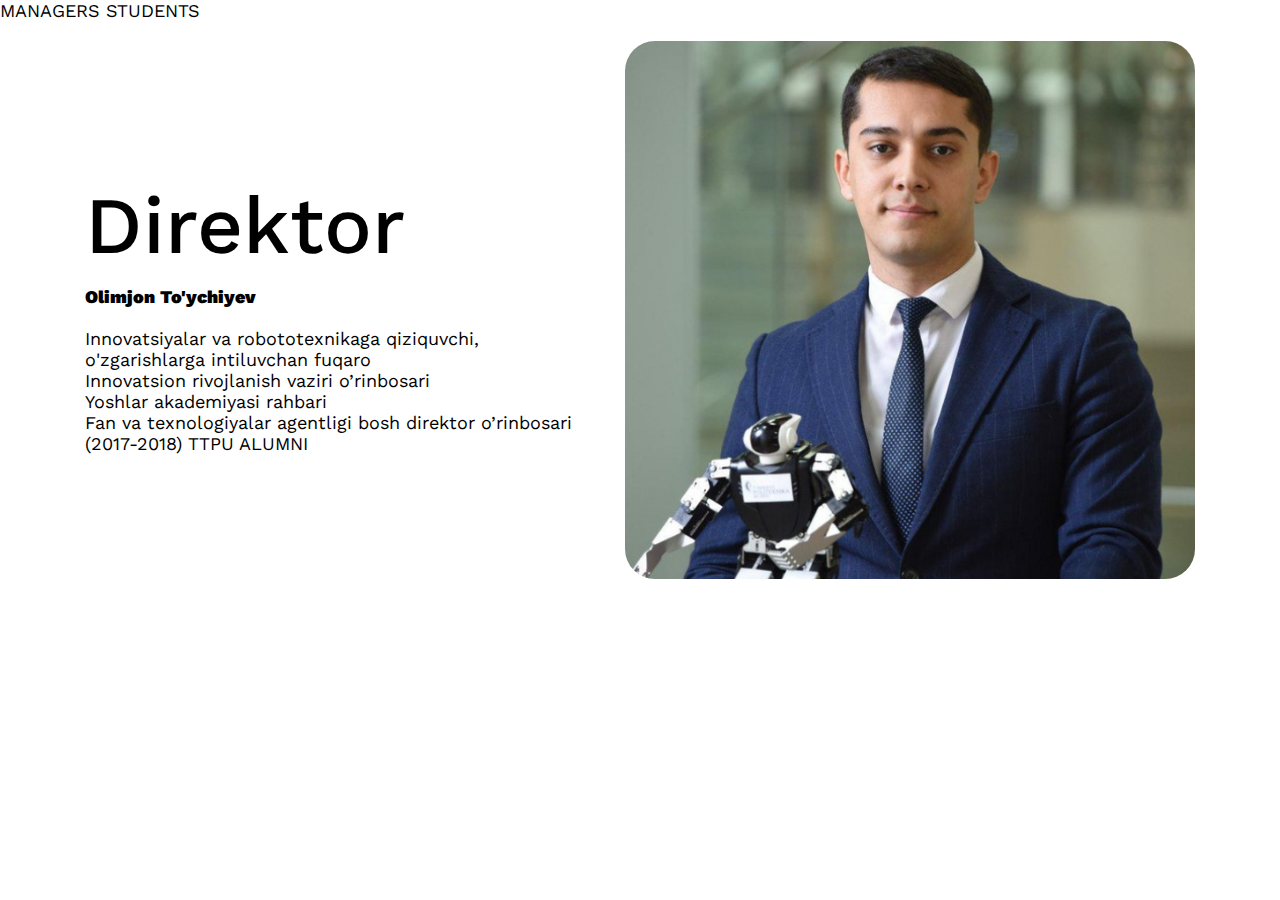
==== director.html @ 107b70d6 "init" ====
<!DOCTYPE html>
<html lang="en">
<head>
    <meta charset="UTF-8">
    <meta http-equiv="X-UA-Compatible" content="IE=edge">
    <meta name="viewport" content="width=device-width, initial-scale=1.0">
    <link rel="stylesheet" href="./style/main.css">
    <title>MUNIMUZ - Direktor</title>
</head>
<body>
    <!-- HEADER -->

    <a href="./managers.html" class="link">MANAGERS</a>
    <a href="./students.html" class="link">STUDENTS</a>
    <!-- MAIN INFO -->
    <section class="container director-info">
        <div>
            <h1 class="director__title">Direktor</h1>
            <div class="director-details">
                <h3 class="director__subtitle"><strong>Olimjon To'ychiyev</strong></h3>
                <p class="director__detail">
                    <br> Innovatsiyalar va robototexnikaga qiziquvchi,  o'zgarishlarga intiluvchan fuqaro
                    <br> Innovatsion rivojlanish vaziri o’rinbosari
                    <br> Yoshlar akademiyasi rahbari
                    <br> Fan va texnologiyalar agentligi bosh direktor o’rinbosari (2017-2018)
                    TTPU ALUMNI
                </p>
            </div>
        </div>
             <img src="./img/direktor-image.png" alt="Image of director" class="director__img">
    </section>
</body>
</html>
---- style/main.css ----
@import url("https://fonts.googleapis.com/css2?family=Work+Sans:wght@100;200;300;400;500&display=swap");
* {
  padding: 0;
  margin: 0;
  -webkit-box-sizing: border-box;
          box-sizing: border-box;
  font-family: 'Work Sans', sans-serif;
  font-size: 18px;
}
.btn{
  padding: 11px 40px!important;
  font-weight: bold;
  font-size: 16px;
  line-height: 26px;
  text-align: center;
  letter-spacing: 1px;
  text-transform: uppercase;
  border-radius: 6px;
}

.link {
  color: inherit;
  text-decoration: none;
}

.link:hover {
  color: inherit;
  text-decoration: none;
}

ul {
  list-style-type: none;
}

.container {
    max-width: 1110px;
    margin: 0 auto;
    transition: width .1s;
  }
  @media (min-width: 320px) {
    .container {
      width: 320px;
    }
  }
  @media (min-width: 380px) {
    .container {
      width: 380px;
    }
  }
  @media (min-width: 480px) {
    .container {
      width: 480px;
    }
  }
  @media (min-width: 570px) {
    .container {
      width: 570px;
    }
  }
  @media (min-width: 640px) {
    .container {
      width: 640px;
    }
  }
  @media (min-width: 768px) {
    .container {
      width: 768px;
    }
  }
  @media (min-width: 1024px) {
    .container {
      width: 1024px;
    }
  }
  @media (min-width: 1280px) {
    .container {
      width: 1280px;
    }
  }
  @media (min-width: 1536px) {
    .container {
      width: 1536px;
    }
  }
/* DIRECTOR PAGE */
.director-info{
    margin-top: 20px;
    display: flex;

    gap: 50px;
    align-items: center;
    justify-content: center;
}
.director__img{
    width: 100%;
    height: auto;
}
.director__title{
    font-weight: 500;
    font-size: 80px;
    line-height: 120px;
}
.director__subtitle{
    font-style: bold;
}
.director__details{
    font-weight: 700;
    font-size: 35px;
    line-height: 50px;
}

.director__img{
    max-width: 570px;
    height: auto;
    border-radius: 30px;
}
@media (max-width: 1024px){
    .director-info{
        flex-wrap: wrap;
    }
}

/* MANAGERS PAGE */
.managers{
    font-weight: 500;
    font-size: 80px;
    line-height: 120px;
}
.manager-box{
    width: 360px;
    height: 384px;
}
.manager__img{
    width: 100%;
    height: auto;
    border-radius: 30px 30px 0 0; 
}
.manager__title{
    font-weight: 500;
    font-size: 20px;
    line-height: 48px;
    background: #F1F6FF;
    color: #4A4A4A;
    display: flex;
    align-items: center;
    justify-content: center;
    padding: 40px 90px;
    border-radius: 0 0 30px 30px;
}

.manager-boxes{
    display: flex;
    flex-wrap: wrap;
    align-items: center;
    justify-content: space-between;
    gap: 15px;
}

@media (max-width: 480px){
    .managers{
        font-size: 32px;
    }
}

/* STUDENTS */
.students{
    font-weight: 500;
    font-size: 80px;
    line-height: 120px;
}
.student-box{
    width: 360px;
    height: 384px;
}
.student__img{
    width: 100%;
    height: auto;
    border-radius: 30px 30px 0 0; 
}
.student__title{
    font-weight: 500;
    font-size: 20px;
    line-height: 48px;
    background: #F1F6FF;
    color: #4A4A4A;
    display: flex;
    align-items: center;
    justify-content: center;
    padding: 40px 90px;
    border-radius: 0 0 30px 30px;
}
.student-boxes{
    display: flex;
    flex-wrap: wrap;
    align-items: center;
    justify-content: space-between;
    gap: 15px;
}

@media (max-width: 480px){
    .students{
        font-size: 32px;
    }
}

/* HEADER */
.header {
  display: flex;
  justify-content: space-between;
  align-items: center;
}
.header-bg{
  background-color: #0C37A0;
}
.btn-header{
  border: transparent!important;
}
.header-details {
  display: flex;
  justify-content: space-between;
}
.header__logo {
  margin-right: 42px;
  object-fit: contain;
}
.header__btn {
  border: 1px solid #f07666;
}
.nav {
  display: flex;
  align-items: center;
  gap: 30px;
}
.nav__item{
  color: #fff;
}
.nav__item:hover{
  color: rgb(228, 201, 201);
  transition: .3s;
}
.burger {
  display: none;
}
.close-burger {
  display: none;
  transform: rotate(45deg);
  font-weight: 200;
  font-size: 46px;
  color: #fff;
}
.close-burger:hover {
  transform: rotate(90deg);
  transition: 0.1s;
}
@media only screen and (max-width: 772px) {
  .header__btn {
    display: none !important;
 }
  .close-burger {
    display: none;
 }
}
@media only screen and (max-width: 530px) {
  .burger {
    display: block;
 }
  .nav {
    display: flex;
    flex-direction: column;
    align-items: center;
    gap: 50px;
    padding: 80px 0;
    position: absolute;
    left: -100%;
    top: 0;
    transition: all 0.35s;
    z-index: 1;
    background-color: #f07566;
    width: 100%;
 }
  .nav__item {
    color: #fff !important;
 }
  .active {
    left: 0;
 }
  .close-burger {
    display: block;
    position: absolute;
    top: 20px;
    right: 20px;
    transform: rotate(45deg);
 }
}
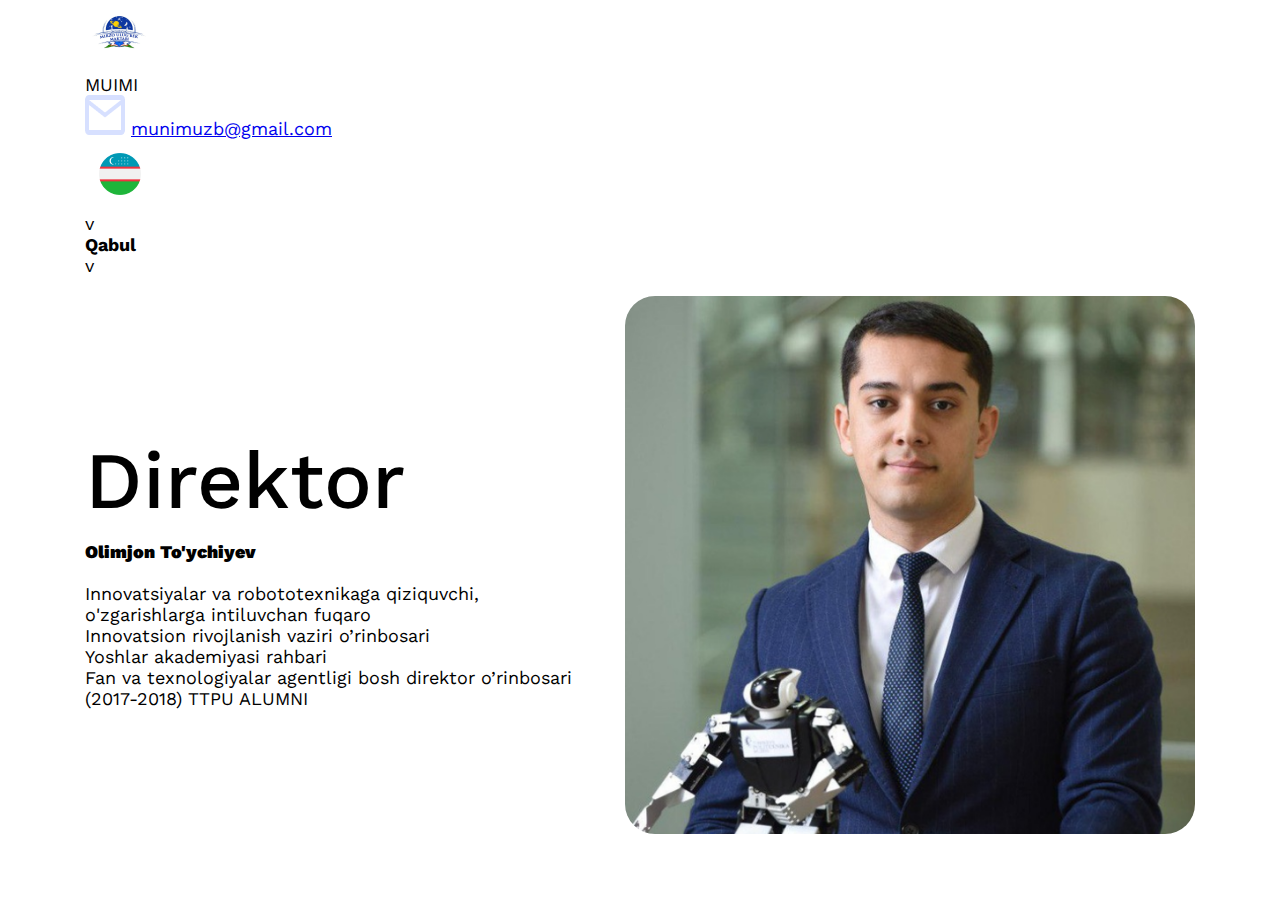
==== commit 34e41257: "Update director.html" ====
--- a/director.html
+++ b/director.html
@@ -10,8 +10,33 @@
 <body>
     <!-- HEADER -->
 
-    <a href="./managers.html" class="link">MANAGERS</a>
-    <a href="./students.html" class="link">STUDENTS</a>
+     <header class="header container">
+      <div class="header-box">
+        <div class="header-logo-box">
+          <img
+            class="header-logo"
+            src="./img/MUNIM 1.png"
+            alt="logo"
+            width="70"
+            height="70"
+          />
+          <p class="header-logo-name">MUIMI</p>
+        </div>
+
+        <div class="header-email">
+          <img src="./img/Email.png" alt="email" height="40" width="40" />
+          <a class="header-gmail" href="#">munimuzb@gmail.com</a>
+        </div>
+        <div class="header-language">
+          <img src="./img/Uzb.png" alt="uzb" width="70" height="70" />
+          <p class="header-language-stick">v</p>
+        </div>
+        <div class="header-acceptance">
+          <h3 class="header-acceptance-word">Qabul</h3>
+          <p class="header-acceptance-stick">v</p>
+        </div>
+      </div>
+    </header>
     <!-- MAIN INFO -->
     <section class="container director-info">
         <div>
@@ -30,4 +55,4 @@
              <img src="./img/direktor-image.png" alt="Image of director" class="director__img">
     </section>
 </body>
-</html>+</html>
